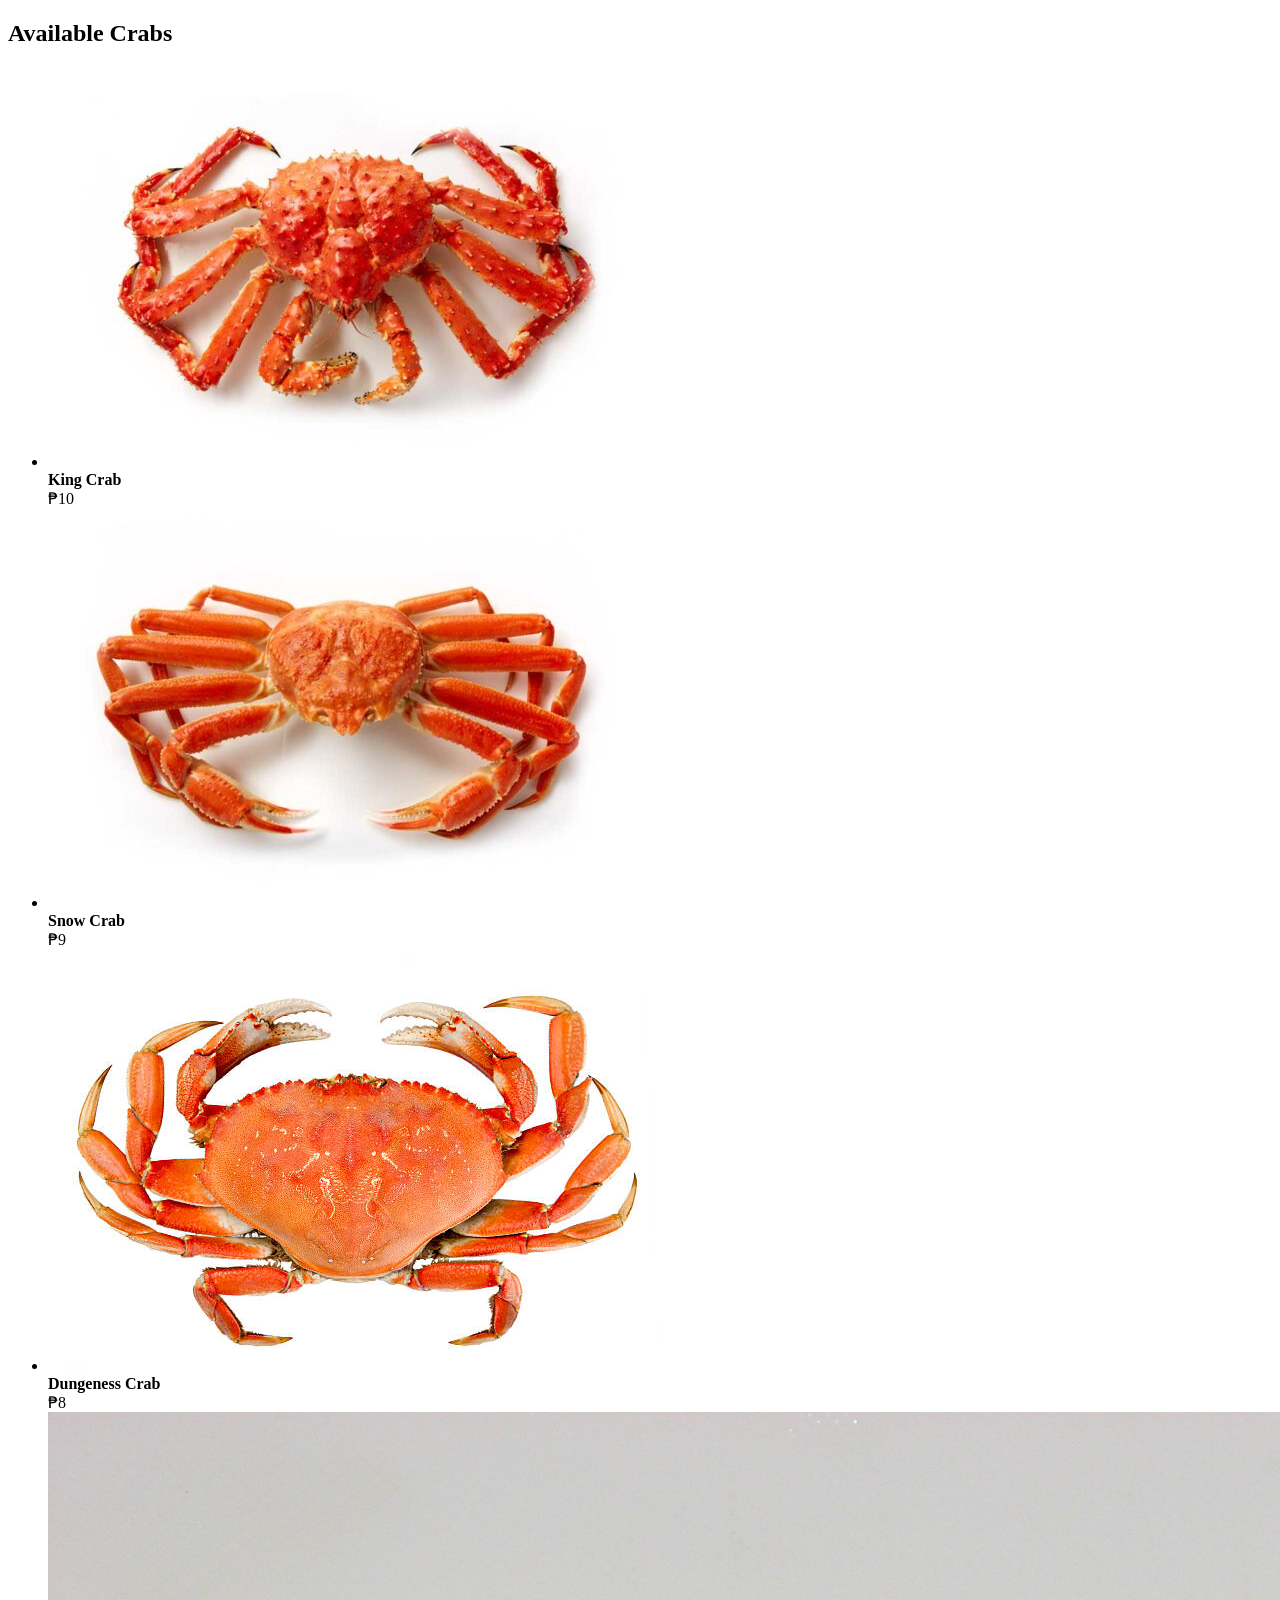
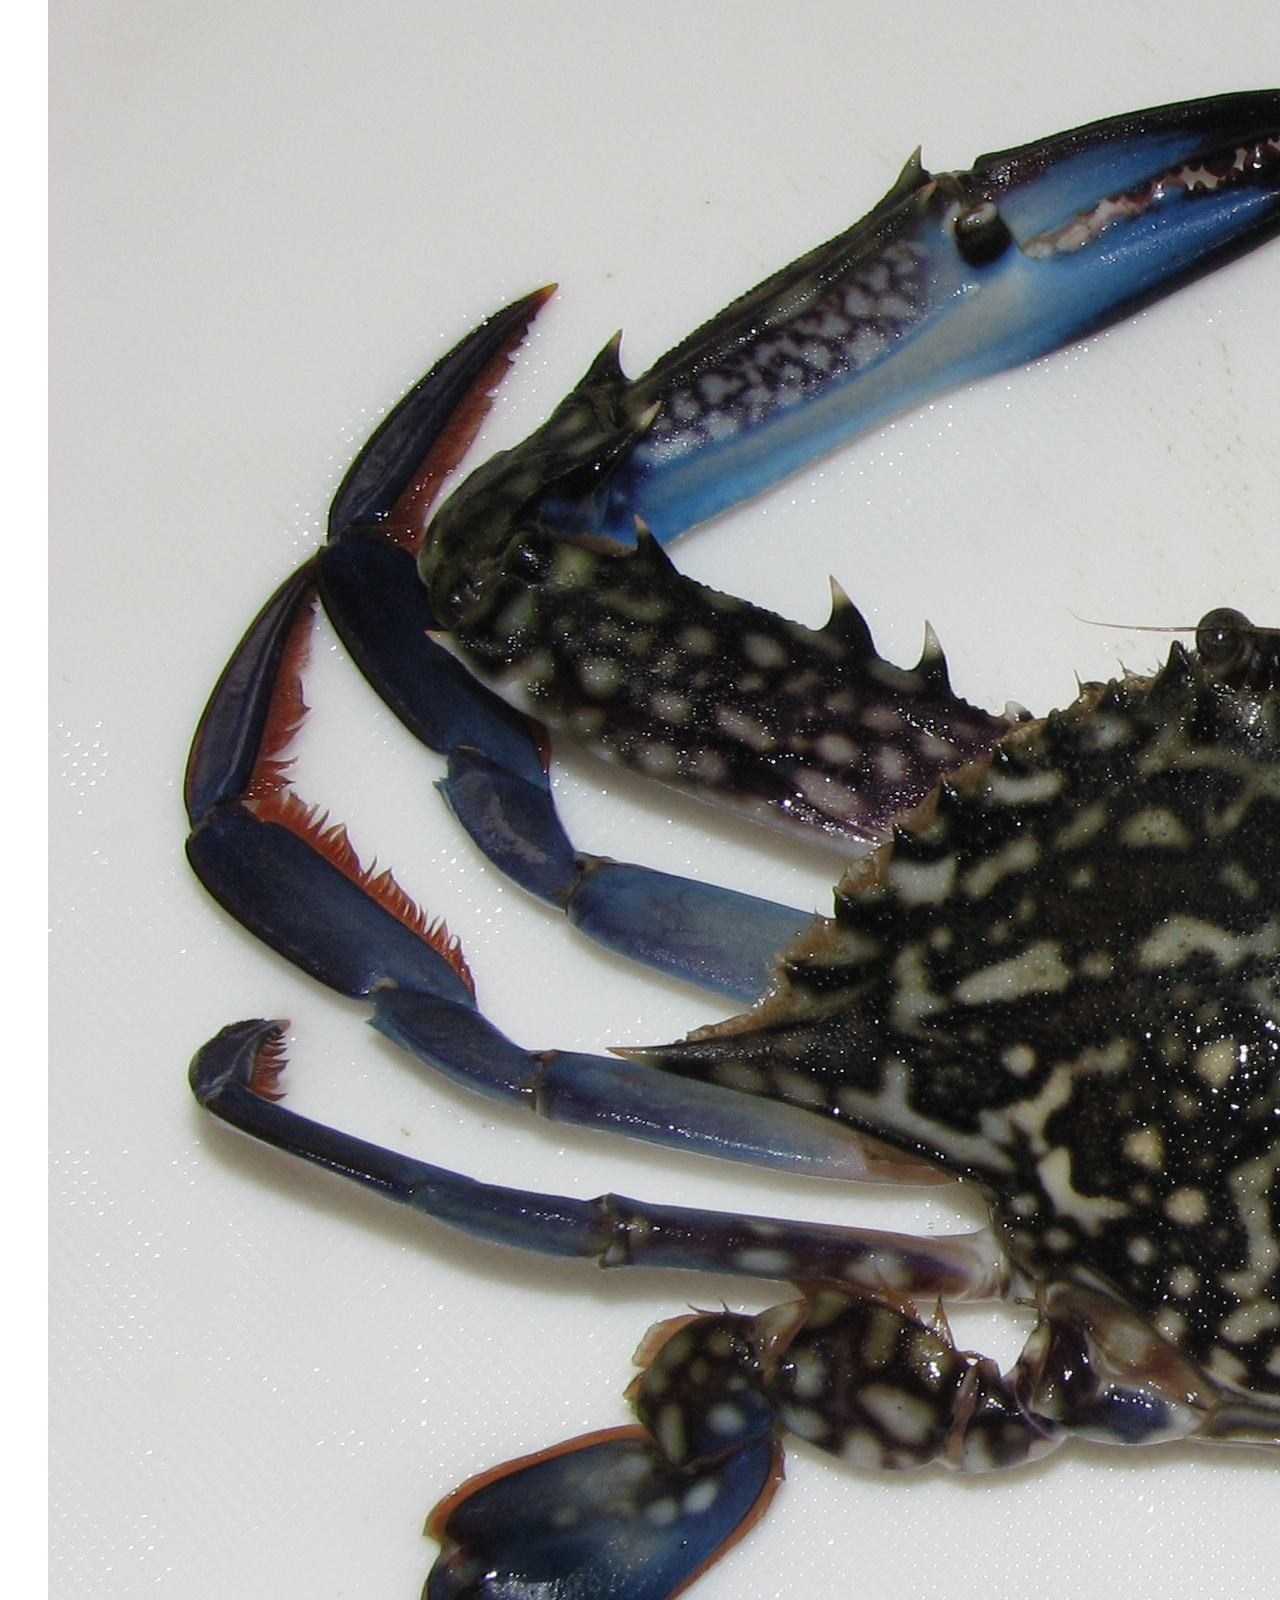
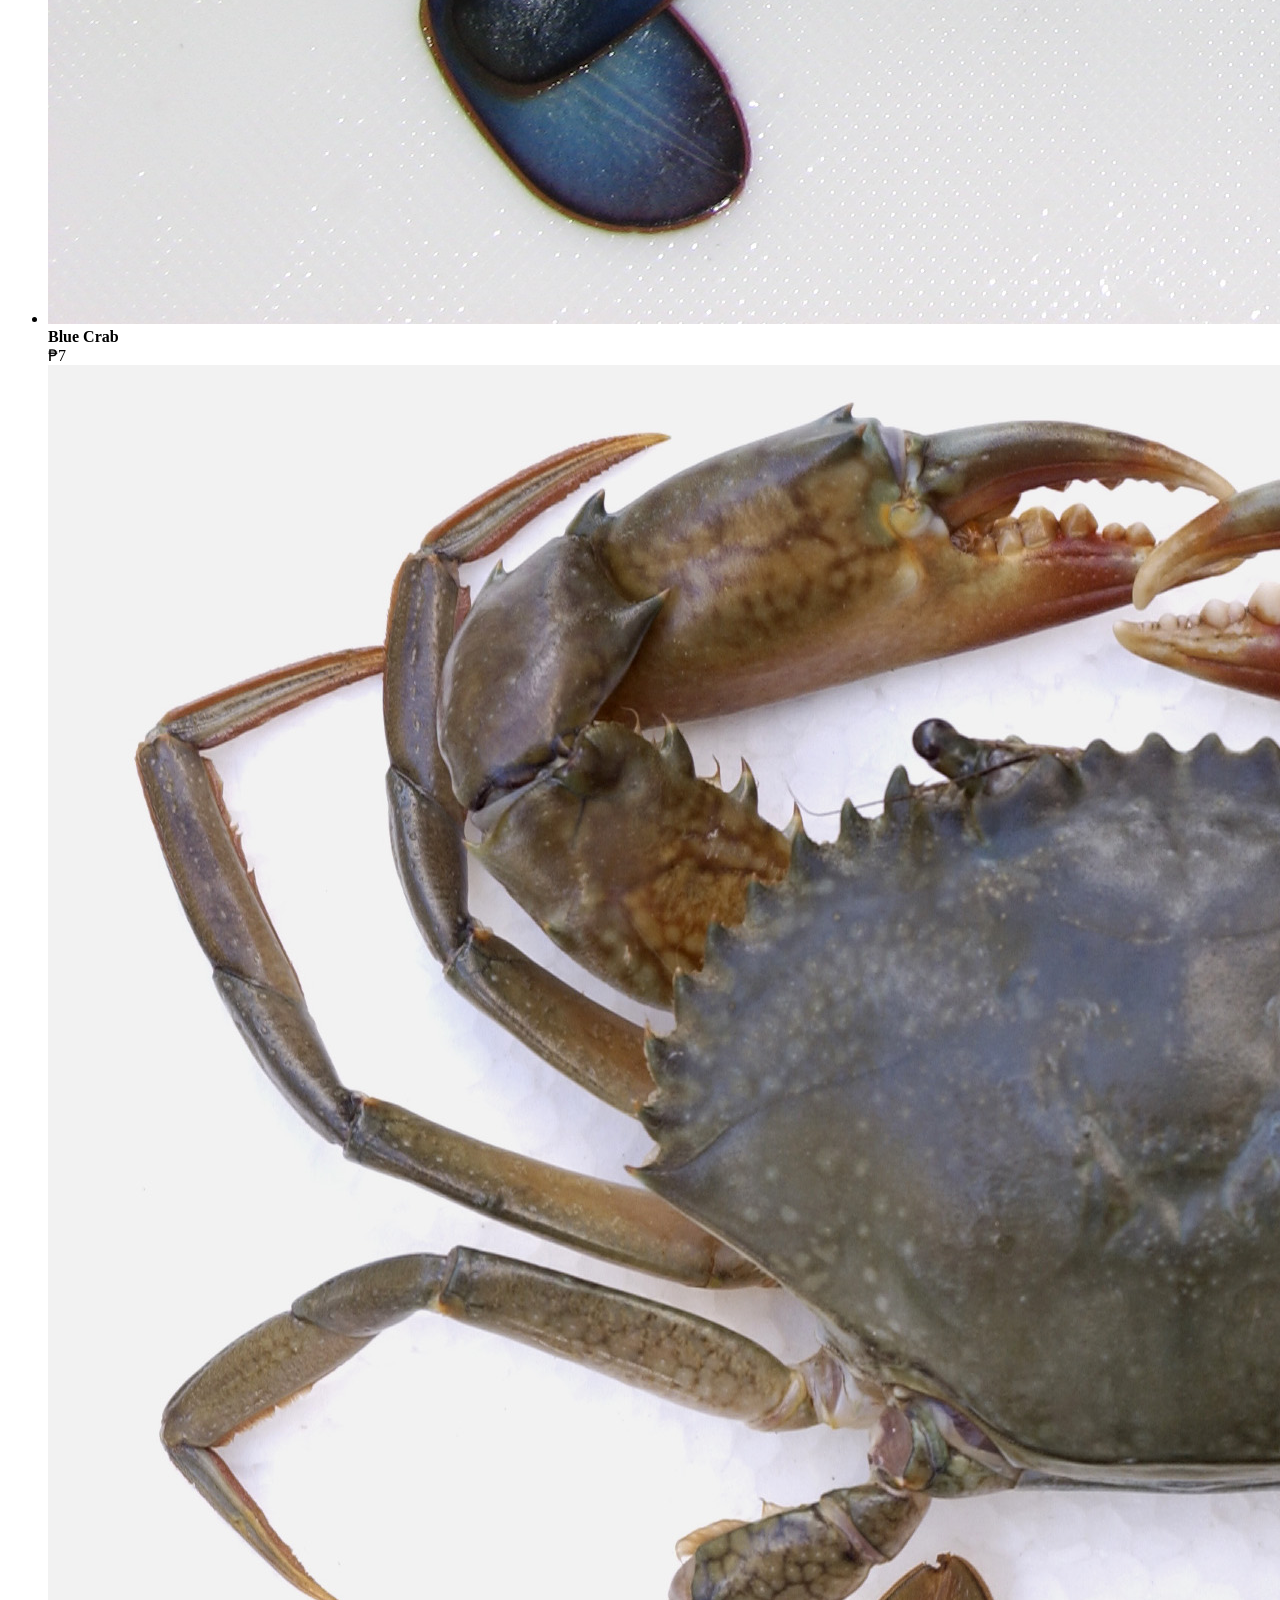
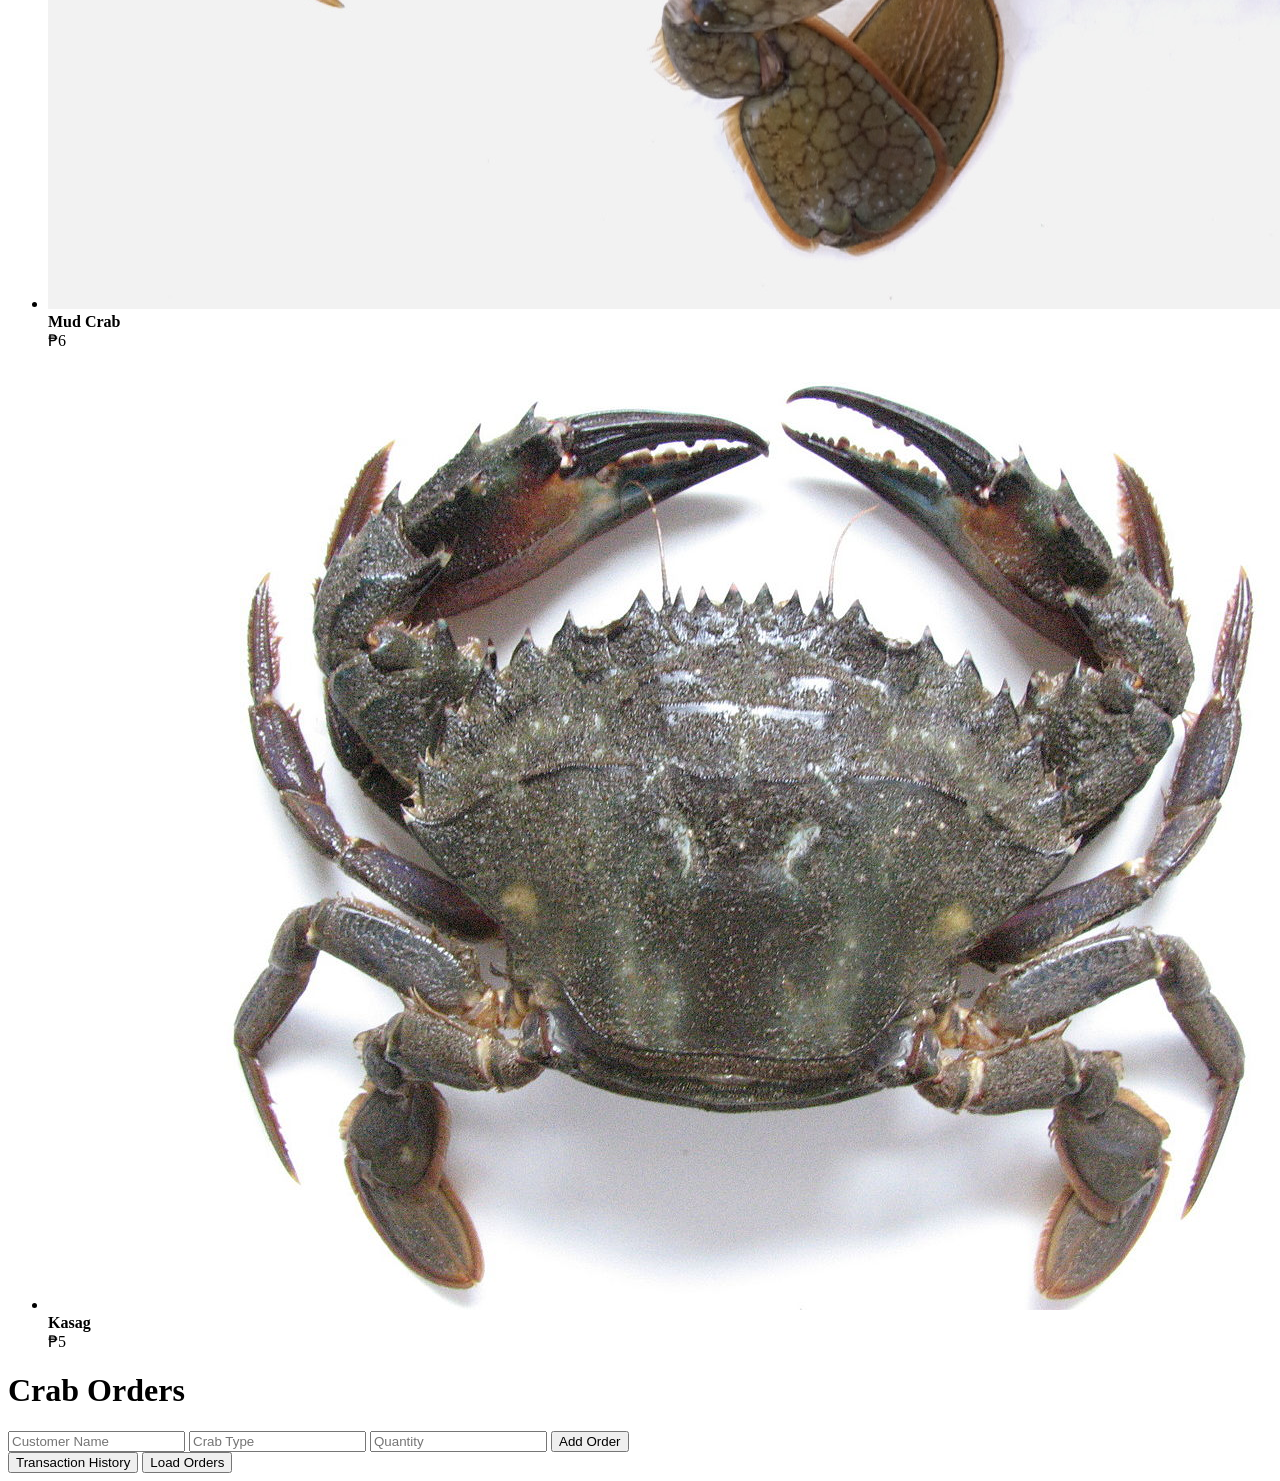
==== templates/index.html @ 5a303575 "update project" ====
<!DOCTYPE html>
<html>
<head>
    <title>Crab Orders</title>
    <link rel="stylesheet" href="{{ url_for('static', filename='style.css') }}">
</head>
<body>

<div class="container">
    <h2>Available Crabs</h2>
    <ul id="crabTypes"></ul>
</div>

<div class="container">
    <h1>Crab Orders</h1>

    <div class="form-center">
        <input id="customer" placeholder="Customer Name">
        <input id="crab" placeholder="Crab Type">
        <input id="quantity" type="number" placeholder="Quantity">
        <button onclick="addOrder()">Add Order</button>
    </div>

    <div class="form-center">
        <button onclick="goToHistory()">Transaction History</button>
        <button onclick="toggleOrders()">Load Orders</button>
    </div>

    <ul id="list" style="display:none;"></ul>
</div>

<script>
let ordersVisible = false;

const crabTypes = [
    { name: "King Crab", price: 10, img: "/static/images/kingcrab.jpg" },
    { name: "Snow Crab", price: 9, img: "/static/images/snowcrab.jpg" },
    { name: "Dungeness Crab", price: 8, img: "/static/images/dungenesscrab.jpg" },
    { name: "Blue Crab", price: 7, img: "/static/images/bluecrab.jpg" },
    { name: "Mud Crab", price: 6, img: "/static/images/mudcrab.jpg" },
    { name: "Kasag", price: 5, img: "/static/images/kasagcrab.jpg" }
];

function loadCrabTypes() {
    const list = document.getElementById("crabTypes");
    list.innerHTML = "";

    crabTypes.forEach(crab => {
        const li = document.createElement("li");
        li.innerHTML = `
            <img src="${crab.img}">
            <div>
                <strong>${crab.name}</strong><br>
                ₱${crab.price}
            </div>
        `;

        li.onclick = () => {
            document.getElementById("crab").value = crab.name;
        };

        list.appendChild(li);
    });
}

function addOrder() {
    const customer = document.getElementById("customer").value;
    const crab = document.getElementById("crab").value;
    const quantity = document.getElementById("quantity").value;

    if (!customer || !crab || !quantity) {
        alert("Please fill all fields");
        return;
    }

    fetch('/orders', {
        method: "POST",
        headers: { "Content-Type": "application/json" },
        body: JSON.stringify({
            customer: customer,
            crab: crab,
            quantity: parseInt(quantity)
        })
    })
    .then(res => res.json())
    .then(data => {
        alert("Order Added!");

        document.getElementById("customer").value = "";
        document.getElementById("crab").value = "";
        document.getElementById("quantity").value = "";

        if (ordersVisible) showOrders();
    })
    .catch(err => alert("Error: " + err));
}

function toggleOrders() {
    ordersVisible = !ordersVisible;

    if (ordersVisible) {
        showOrders();
    } else {
        document.getElementById("list").style.display = "none";
    }
}

function showOrders() {
    fetch('/orders')
    .then(res => res.json())
    .then(data => {
        const items = data.orders || [];
        const list = document.getElementById("list");

        list.innerHTML = "";

        for (let i = items.length - 1; i >= 0; i--) {
            const o = items[i];
            const id = o.id;
            const status = o.status;

            const li = document.createElement("li");
            li.className = status;

            li.innerHTML = `
                <div class="order-info">
                    <span><strong>Order #</strong>${id}</span>
                    <span><strong>Customer:</strong> ${o.customer}</span>
                    <span><strong>Crab:</strong> ${o.crab}</span>
                    <span><strong>Qty:</strong> ${o.quantity}</span>
                    <span><strong>Price:</strong> ₱${o.price}</span>
                    <span><strong>Total:</strong> ₱${o.total}</span>
                    <span><strong>Status:</strong> ${status}</span>
                </div>
                <div class="order-actions">
                    <button onclick="finishOrder(${id})">Finish</button>
                    <button onclick="updateOrder(${id})">Update</button>
                    <button onclick="deleteOrder(${id})">Delete</button>
                </div>
            `;

            list.appendChild(li);
        }

        list.style.display = "block";
    })
    .catch(err => alert("Error loading orders: " + err));
}

function finishOrder(id) {
    fetch(`/orders/${id}/finish`, { method: "PUT" })
    .then(() => showOrders());
}

function deleteOrder(id) {
    fetch(`/orders/${id}`, { method: "DELETE" })
    .then(() => showOrders());
}

function updateOrder(id) {
    const customer = prompt("New customer:");
    const crab = prompt("New crab:");
    const quantity = prompt("New quantity:");

    let data = {};
    if (customer) data.customer = customer;
    if (crab) data.crab = crab;
    if (quantity) data.quantity = parseInt(quantity);

    fetch(`/orders/${id}`, {
        method: "PUT",
        headers: { "Content-Type": "application/json" },
        body: JSON.stringify(data)
    })
    .then(res => res.json())
    .then(() => showOrders())
    .catch(err => alert("Error updating order: " + err));
}

function goToHistory() {
    window.location.href = "/history-page";
}

window.onload = loadCrabTypes;
</script>

</body>
</html>
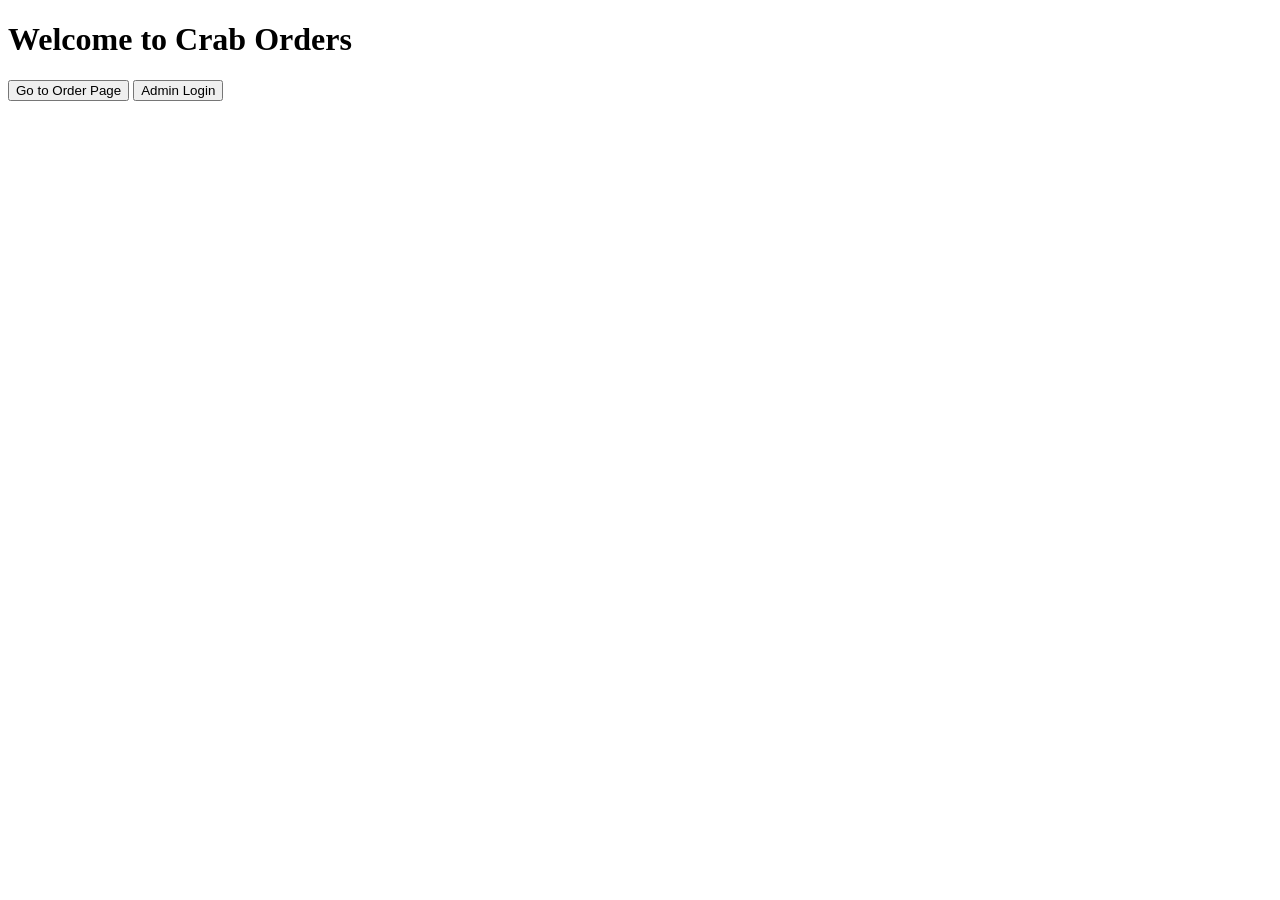
==== commit ee1372e3: "Initial commit - crab orders system" ====
--- a/templates/index.html
+++ b/templates/index.html
@@ -1,188 +1,40 @@
 <!DOCTYPE html>
-<html>
+<html lang="en">
 <head>
+    <meta charset="UTF-8">
+    <meta name="viewport" content="width=device-width, initial-scale=1.0">
     <title>Crab Orders</title>
+
     <link rel="stylesheet" href="{{ url_for('static', filename='style.css') }}">
 </head>
 <body>
 
 <div class="container">
-    <h2>Available Crabs</h2>
-    <ul id="crabTypes"></ul>
-</div>
-
-<div class="container">
-    <h1>Crab Orders</h1>
+    <h1>Welcome to Crab Orders</h1>
 
     <div class="form-center">
-        <input id="customer" placeholder="Customer Name">
-        <input id="crab" placeholder="Crab Type">
-        <input id="quantity" type="number" placeholder="Quantity">
-        <button onclick="addOrder()">Add Order</button>
+        <!-- JS version -->
+        <button onclick="goToOrder()">Go to Order Page</button>
+        <button onclick="goToLogin()" class="admin-btn">Admin Login</button>
+
+        <!-- Fallback (no JS) -->
+        <noscript>
+            <br><br>
+            <a href="/order"><button>Go to Order Page</button></a>
+            <a href="/login"><button class="admin-btn">Admin Login</button></a>
+        </noscript>
     </div>
-
-    <div class="form-center">
-        <button onclick="goToHistory()">Transaction History</button>
-        <button onclick="toggleOrders()">Load Orders</button>
-    </div>
-
-    <ul id="list" style="display:none;"></ul>
 </div>
 
 <script>
-let ordersVisible = false;
-
-const crabTypes = [
-    { name: "King Crab", price: 10, img: "/static/images/kingcrab.jpg" },
-    { name: "Snow Crab", price: 9, img: "/static/images/snowcrab.jpg" },
-    { name: "Dungeness Crab", price: 8, img: "/static/images/dungenesscrab.jpg" },
-    { name: "Blue Crab", price: 7, img: "/static/images/bluecrab.jpg" },
-    { name: "Mud Crab", price: 6, img: "/static/images/mudcrab.jpg" },
-    { name: "Kasag", price: 5, img: "/static/images/kasagcrab.jpg" }
-];
-
-function loadCrabTypes() {
-    const list = document.getElementById("crabTypes");
-    list.innerHTML = "";
-
-    crabTypes.forEach(crab => {
-        const li = document.createElement("li");
-        li.innerHTML = `
-            <img src="${crab.img}">
-            <div>
-                <strong>${crab.name}</strong><br>
-                ₱${crab.price}
-            </div>
-        `;
-
-        li.onclick = () => {
-            document.getElementById("crab").value = crab.name;
-        };
-
-        list.appendChild(li);
-    });
+function goToOrder() {
+    window.location.href = "/order";
 }
 
-function addOrder() {
-    const customer = document.getElementById("customer").value;
-    const crab = document.getElementById("crab").value;
-    const quantity = document.getElementById("quantity").value;
-
-    if (!customer || !crab || !quantity) {
-        alert("Please fill all fields");
-        return;
-    }
-
-    fetch('/orders', {
-        method: "POST",
-        headers: { "Content-Type": "application/json" },
-        body: JSON.stringify({
-            customer: customer,
-            crab: crab,
-            quantity: parseInt(quantity)
-        })
-    })
-    .then(res => res.json())
-    .then(data => {
-        alert("Order Added!");
-
-        document.getElementById("customer").value = "";
-        document.getElementById("crab").value = "";
-        document.getElementById("quantity").value = "";
-
-        if (ordersVisible) showOrders();
-    })
-    .catch(err => alert("Error: " + err));
+function goToLogin() {
+    window.location.href = "/login";
 }
-
-function toggleOrders() {
-    ordersVisible = !ordersVisible;
-
-    if (ordersVisible) {
-        showOrders();
-    } else {
-        document.getElementById("list").style.display = "none";
-    }
-}
-
-function showOrders() {
-    fetch('/orders')
-    .then(res => res.json())
-    .then(data => {
-        const items = data.orders || [];
-        const list = document.getElementById("list");
-
-        list.innerHTML = "";
-
-        for (let i = items.length - 1; i >= 0; i--) {
-            const o = items[i];
-            const id = o.id;
-            const status = o.status;
-
-            const li = document.createElement("li");
-            li.className = status;
-
-            li.innerHTML = `
-                <div class="order-info">
-                    <span><strong>Order #</strong>${id}</span>
-                    <span><strong>Customer:</strong> ${o.customer}</span>
-                    <span><strong>Crab:</strong> ${o.crab}</span>
-                    <span><strong>Qty:</strong> ${o.quantity}</span>
-                    <span><strong>Price:</strong> ₱${o.price}</span>
-                    <span><strong>Total:</strong> ₱${o.total}</span>
-                    <span><strong>Status:</strong> ${status}</span>
-                </div>
-                <div class="order-actions">
-                    <button onclick="finishOrder(${id})">Finish</button>
-                    <button onclick="updateOrder(${id})">Update</button>
-                    <button onclick="deleteOrder(${id})">Delete</button>
-                </div>
-            `;
-
-            list.appendChild(li);
-        }
-
-        list.style.display = "block";
-    })
-    .catch(err => alert("Error loading orders: " + err));
-}
-
-function finishOrder(id) {
-    fetch(`/orders/${id}/finish`, { method: "PUT" })
-    .then(() => showOrders());
-}
-
-function deleteOrder(id) {
-    fetch(`/orders/${id}`, { method: "DELETE" })
-    .then(() => showOrders());
-}
-
-function updateOrder(id) {
-    const customer = prompt("New customer:");
-    const crab = prompt("New crab:");
-    const quantity = prompt("New quantity:");
-
-    let data = {};
-    if (customer) data.customer = customer;
-    if (crab) data.crab = crab;
-    if (quantity) data.quantity = parseInt(quantity);
-
-    fetch(`/orders/${id}`, {
-        method: "PUT",
-        headers: { "Content-Type": "application/json" },
-        body: JSON.stringify(data)
-    })
-    .then(res => res.json())
-    .then(() => showOrders())
-    .catch(err => alert("Error updating order: " + err));
-}
-
-function goToHistory() {
-    window.location.href = "/history-page";
-}
-
-window.onload = loadCrabTypes;
 </script>
 
 </body>
-</html>
+</html>
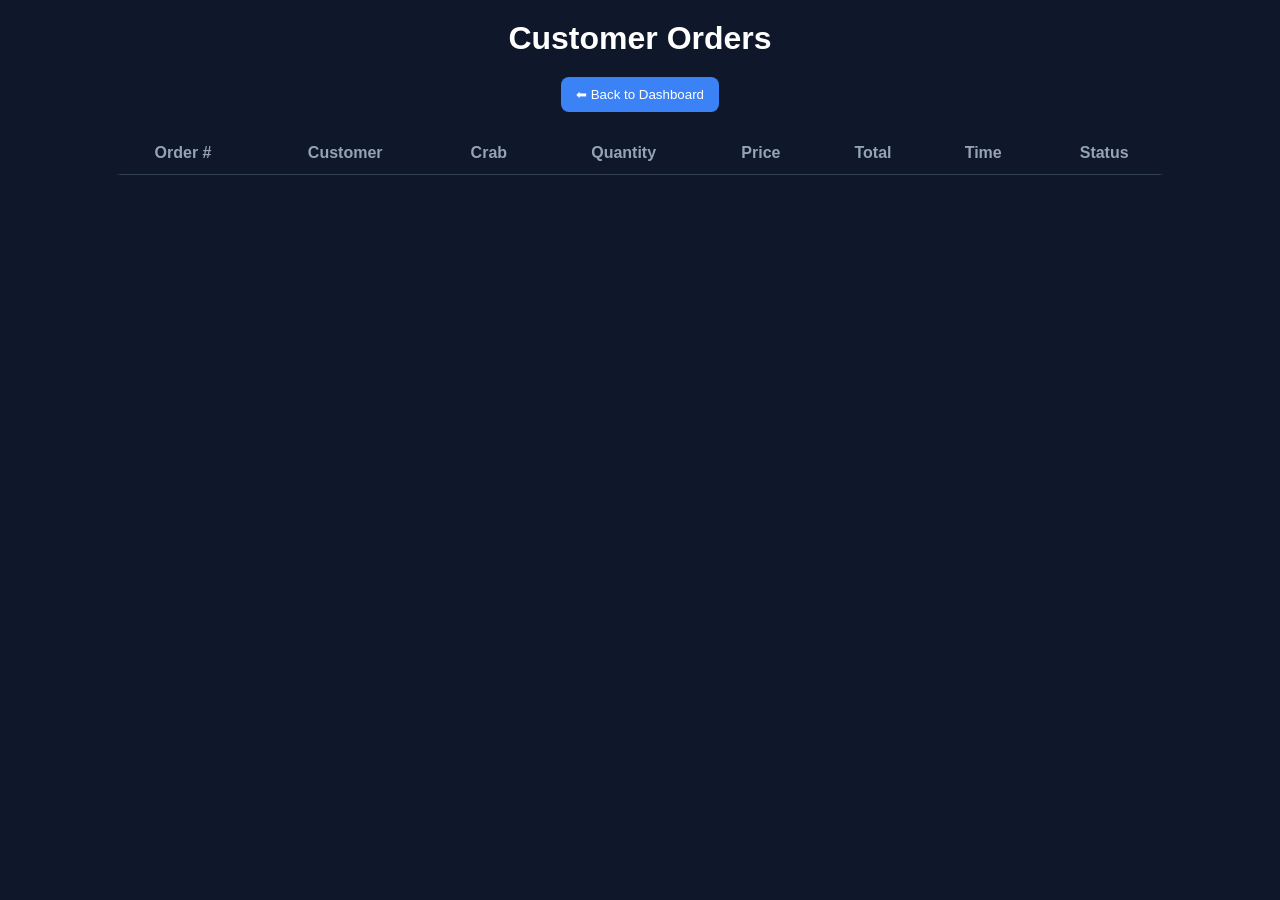
==== commit a1d5fa81: "Update: Add all project files" ====
--- a/templates/index.html
+++ b/templates/index.html
@@ -1,39 +1,155 @@
 <!DOCTYPE html>
-<html lang="en">
+<html>
 <head>
-    <meta charset="UTF-8">
-    <meta name="viewport" content="width=device-width, initial-scale=1.0">
-    <title>Crab Orders</title>
+<meta charset="UTF-8">
+<meta name="viewport" content="width=device-width, initial-scale=1.0">
+<title>Customer Orders</title>
 
-    <link rel="stylesheet" href="{{ url_for('static', filename='style.css') }}">
+<style>
+* {
+    margin: 0;
+    padding: 0;
+    box-sizing: border-box;
+    font-family: Arial, sans-serif;
+}
+
+body {
+    background: #0f172a;
+    color: white;
+}
+
+/* container */
+.container {
+    max-width: 1100px;
+    margin: auto;
+    padding: 20px;
+}
+
+h1 {
+    text-align: center;
+    margin-bottom: 20px;
+}
+
+/* button */
+.form-center {
+    display: flex;
+    justify-content: center;
+    margin-bottom: 20px;
+}
+
+button {
+    padding: 10px 15px;
+    border: none;
+    border-radius: 8px;
+    background: #3b82f6;
+    color: white;
+    cursor: pointer;
+    transition: 0.3s;
+}
+
+button:hover {
+    background: #2563eb;
+}
+
+/* table */
+.history-table {
+    width: 100%;
+    border-collapse: collapse;
+    background: #1e293b;
+    border-radius: 12px;
+    overflow: hidden;
+}
+
+.history-table th,
+.history-table td {
+    padding: 12px;
+    text-align: center;
+    border-bottom: 1px solid #334155;
+}
+
+.history-table th {
+    background: #0f172a;
+    color: #94a3b8;
+}
+
+.history-table tr:hover {
+    background: #273449;
+}
+
+/* status colors */
+.status {
+    padding: 5px 10px;
+    border-radius: 6px;
+    background: #334155;
+    font-size: 12px;
+}
+</style>
+
 </head>
+
 <body>
 
 <div class="container">
-    <h1>Welcome to Crab Orders</h1>
+    <h1>Customer Orders</h1>
 
     <div class="form-center">
-        <!-- JS version -->
-        <button onclick="goToOrder()">Go to Order Page</button>
-        <button onclick="goToLogin()" class="admin-btn">Admin Login</button>
+        <button onclick="goBack()">⬅ Back to Dashboard</button>
+    </div>
 
-        <!-- Fallback (no JS) -->
-        <noscript>
-            <br><br>
-            <a href="/order"><button>Go to Order Page</button></a>
-            <a href="/login"><button class="admin-btn">Admin Login</button></a>
-        </noscript>
-    </div>
+    <table class="history-table">
+        <thead>
+            <tr>
+                <th>Order #</th>
+                <th>Customer</th>
+                <th>Crab</th>
+                <th>Quantity</th>
+                <th>Price</th>
+                <th>Total</th>
+                <th>Time</th>
+                <th>Status</th>
+            </tr>
+        </thead>
+
+        <tbody id="historyTableBody"></tbody>
+    </table>
 </div>
 
 <script>
-function goToOrder() {
-    window.location.href = "/order";
+function loadHistory() {
+    fetch('/orders')
+    .then(res => res.json())
+    .then(data => {
+        const items = data.orders || [];
+        const body = document.getElementById('historyTableBody');
+
+        if (items.length === 0) {
+            body.innerHTML = `<tr><td colspan="8">No orders found</td></tr>`;
+            return;
+        }
+
+        items.sort((a,b) => b.id - a.id);
+
+        body.innerHTML = items.map(o => `
+            <tr>
+                <td>#${o.id}</td>
+                <td>${o.customer}</td>
+                <td>${o.crab}</td>
+                <td>${o.quantity}</td>
+                <td>₱${o.price}</td>
+                <td>₱${o.total}</td>
+                <td>${o.timestamp || 'N/A'}</td>
+                <td><span class="status">${o.status.toUpperCase()}</span></td>
+            </tr>
+        `).join('');
+    })
+    .catch(err => alert(err.message));
 }
 
-function goToLogin() {
-    window.location.href = "/login";
+function goBack() {
+    window.location.href = '/admin-dashboard';
 }
+
+window.onload = loadHistory;
 </script>
 
 </body>
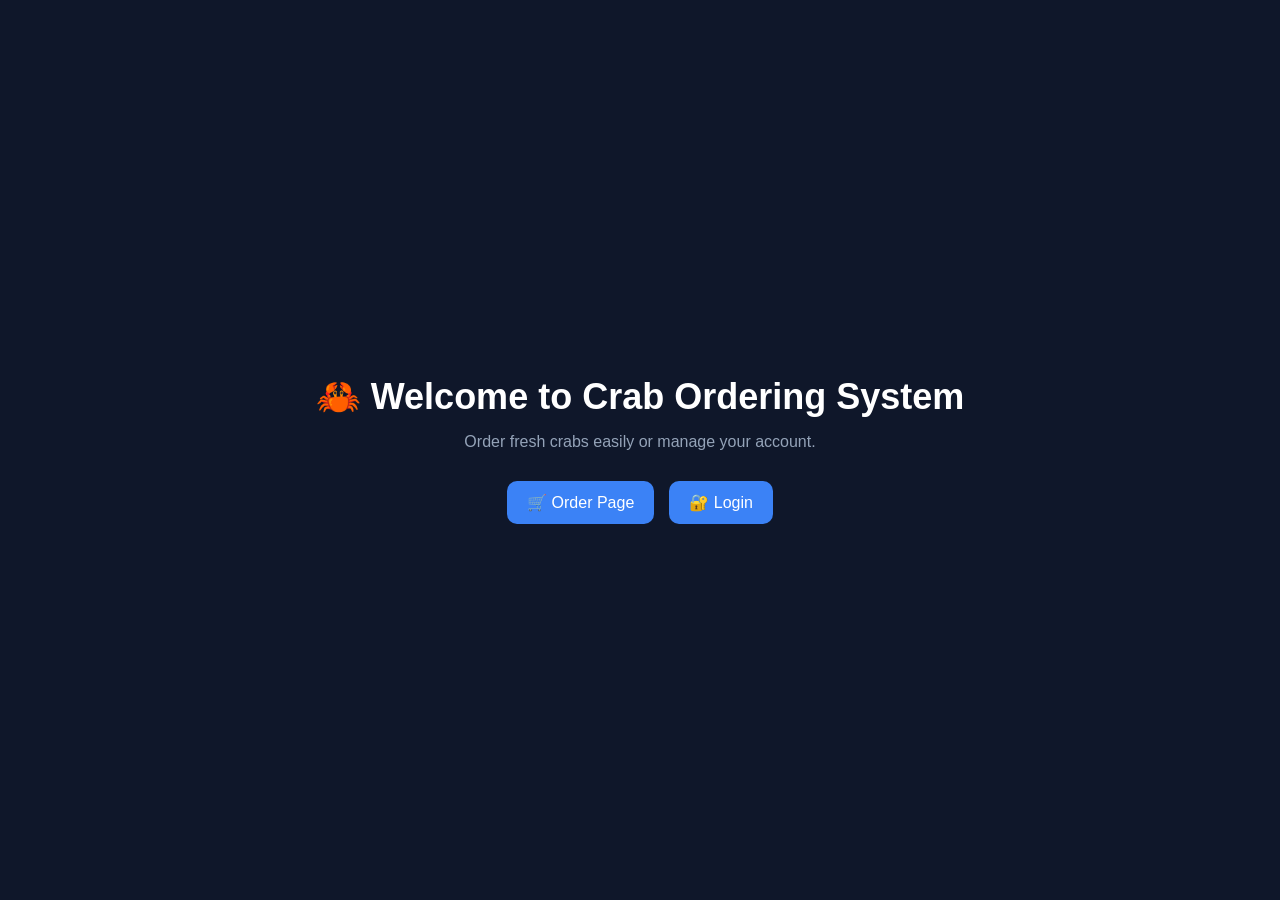
==== commit 56d7d8b6: "Update: index.html" ====
--- a/templates/index.html
+++ b/templates/index.html
@@ -3,7 +3,7 @@
 <head>
 <meta charset="UTF-8">
 <meta name="viewport" content="width=device-width, initial-scale=1.0">
-<title>Customer Orders</title>
+<title>Welcome</title>
 
 <style>
 * {
@@ -16,140 +16,73 @@
 body {
     background: #0f172a;
     color: white;
+    display: flex;
+    justify-content: center;
+    align-items: center;
+    height: 100vh;
 }
 
 /* container */
 .container {
-    max-width: 1100px;
-    margin: auto;
-    padding: 20px;
+    text-align: center;
 }
 
+/* title */
 h1 {
-    text-align: center;
-    margin-bottom: 20px;
+    font-size: 36px;
+    margin-bottom: 15px;
 }
 
-/* button */
-.form-center {
+/* subtitle */
+p {
+    color: #94a3b8;
+    margin-bottom: 30px;
+}
+
+/* buttons */
+.button-group {
     display: flex;
     justify-content: center;
-    margin-bottom: 20px;
+    gap: 15px;
 }
 
 button {
-    padding: 10px 15px;
+    padding: 12px 20px;
     border: none;
-    border-radius: 8px;
+    border-radius: 10px;
     background: #3b82f6;
     color: white;
     cursor: pointer;
+    font-size: 16px;
     transition: 0.3s;
 }
 
 button:hover {
     background: #2563eb;
 }
-
-/* table */
-.history-table {
-    width: 100%;
-    border-collapse: collapse;
-    background: #1e293b;
-    border-radius: 12px;
-    overflow: hidden;
-}
-
-.history-table th,
-.history-table td {
-    padding: 12px;
-    text-align: center;
-    border-bottom: 1px solid #334155;
-}
-
-.history-table th {
-    background: #0f172a;
-    color: #94a3b8;
-}
-
-.history-table tr:hover {
-    background: #273449;
-}
-
-/* status colors */
-.status {
-    padding: 5px 10px;
-    border-radius: 6px;
-    background: #334155;
-    font-size: 12px;
-}
 </style>
-
 </head>
 
 <body>
 
 <div class="container">
-    <h1>Customer Orders</h1>
+    <h1>🦀 Welcome to Crab Ordering System</h1>
+    <p>Order fresh crabs easily or manage your account.</p>
 
-    <div class="form-center">
-        <button onclick="goBack()">⬅ Back to Dashboard</button>
+    <div class="button-group">
+        <button onclick="goToOrder()">🛒 Order Page</button>
+        <button onclick="goToLogin()">🔐 Login</button>
     </div>
-
-    <table class="history-table">
-        <thead>
-            <tr>
-                <th>Order #</th>
-                <th>Customer</th>
-                <th>Crab</th>
-                <th>Quantity</th>
-                <th>Price</th>
-                <th>Total</th>
-                <th>Time</th>
-                <th>Status</th>
-            </tr>
-        </thead>
-
-        <tbody id="historyTableBody"></tbody>
-    </table>
 </div>
 
 <script>
-function loadHistory() {
-    fetch('/orders')
-    .then(res => res.json())
-    .then(data => {
-        const items = data.orders || [];
-        const body = document.getElementById('historyTableBody');
-
-        if (items.length === 0) {
-            body.innerHTML = `<tr><td colspan="8">No orders found</td></tr>`;
-            return;
-        }
-
-        items.sort((a,b) => b.id - a.id);
-
-        body.innerHTML = items.map(o => `
-            <tr>
-                <td>#${o.id}</td>
-                <td>${o.customer}</td>
-                <td>${o.crab}</td>
-                <td>${o.quantity}</td>
-                <td>₱${o.price}</td>
-                <td>₱${o.total}</td>
-                <td>${o.timestamp || 'N/A'}</td>
-                <td><span class="status">${o.status.toUpperCase()}</span></td>
-            </tr>
-        `).join('');
-    })
-    .catch(err => alert(err.message));
+function goToOrder() {
+    window.location.href = '/order_page';
 }
 
-function goBack() {
-    window.location.href = '/admin-dashboard';
+function goToLogin() {
+    window.location.href = '/admin_login';
 }
-
-window.onload = loadHistory;
 </script>
 
 </body>
